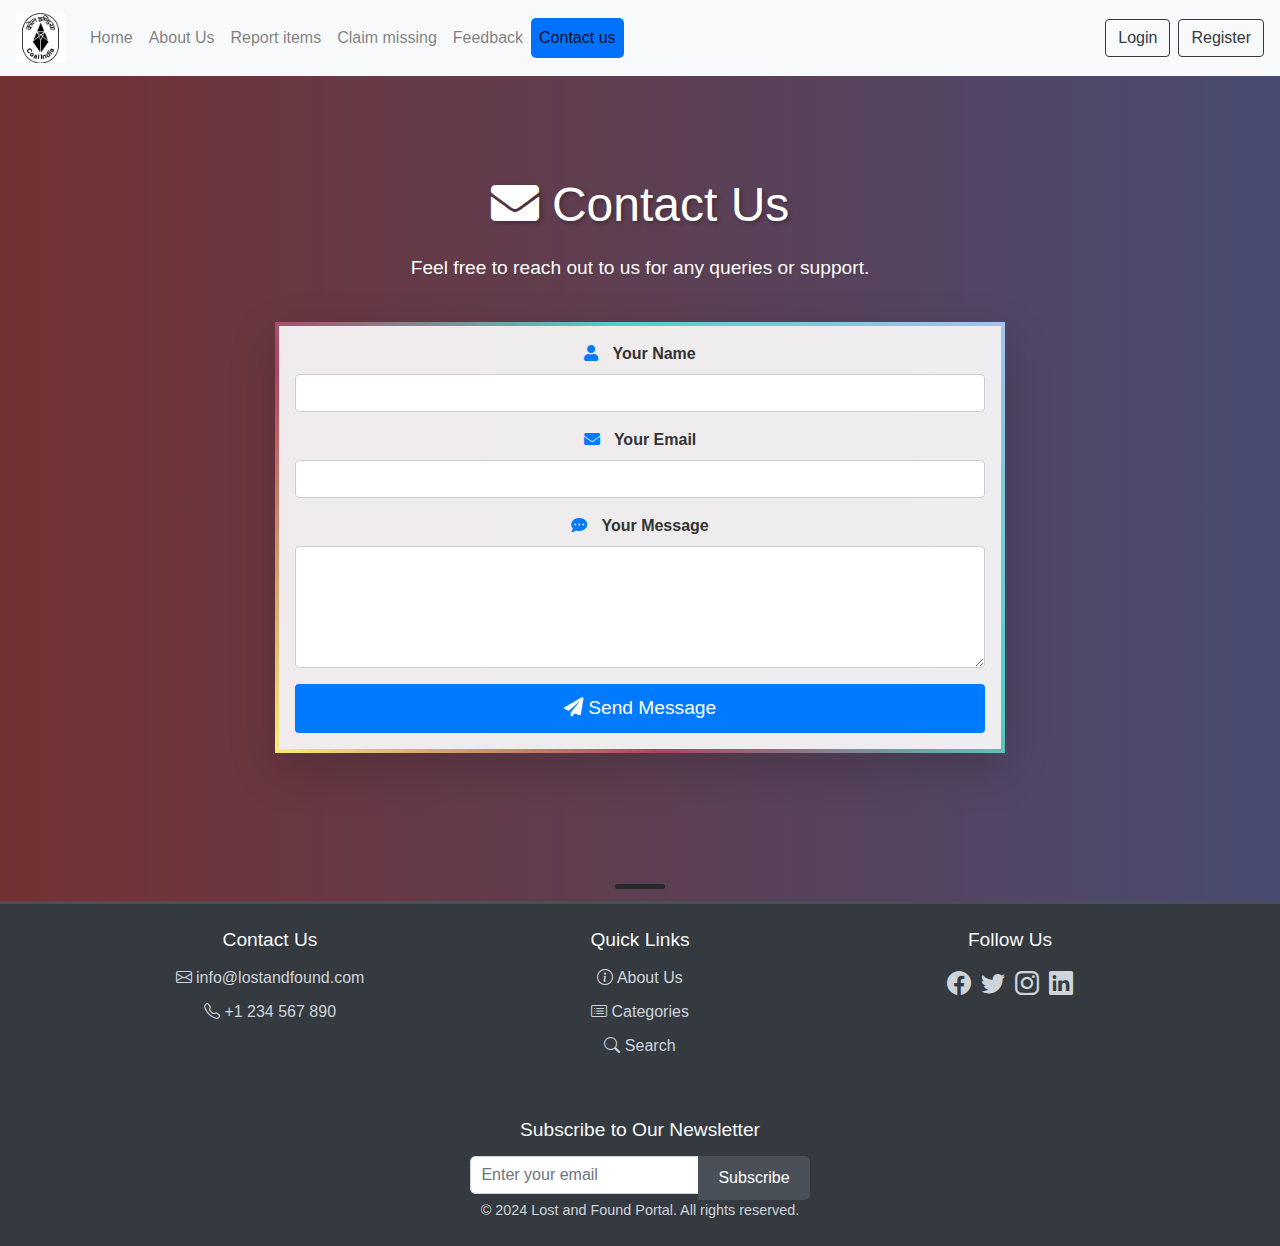
==== contact.html @ 64c1b1f4 "Add files via upload" ====
<!DOCTYPE html>
<html lang="en">
<head>
    <meta charset="UTF-8">
    <meta name="viewport" content="width=device-width, initial-scale=1.0">
    <title>Contact Us - Lost and Found Solutions Portal</title>
    <link rel="stylesheet" href="https://maxcdn.bootstrapcdn.com/bootstrap/4.5.2/css/bootstrap.min.css">
    <link rel="stylesheet" href="https://cdnjs.cloudflare.com/ajax/libs/font-awesome/5.15.4/css/all.min.css">
    <link rel="stylesheet" href="https://cdn.jsdelivr.net/npm/bootstrap-icons/font/bootstrap-icons.css">
    <link rel="stylesheet" href="styles.css">
</head>

<style>
    body {
        font-family: 'Roboto', sans-serif;
        margin: 0;
        padding: 0;
        background: linear-gradient(to right, #e66465, #9198e5);
    }

    .contact-section {
        padding: 100px 0;
        color: #fff;
        text-align: center;
        position: relative;
        background: url('contact-bg.jpg') no-repeat center center fixed;
        background-size: cover;
    }

    .contact-section::before {
        content: '';
        position: absolute;
        top: 0;
        left: 0;
        width: 100%;
        height: 100%;
        background: rgba(0, 0, 0, 0.5);
        z-index: 1;
    }

    .contact-section .container {
        position: relative;
        z-index: 2;
    }

    .contact-section .display-4 {
        font-size: 3em;
        margin-bottom: 20px;
        text-shadow: 2px 2px 4px rgba(0, 0, 0, 0.3);
        animation: text-glow 2s infinite alternate;
    }

    .contact-section .lead {
        font-size: 1.2em;
        margin-bottom: 40px;
        text-shadow: 1px 1px 2px rgba(0, 0, 0, 0.1);
    }

    .contact-card {
        background-color: rgba(255, 255, 255, 0.9);
        padding: 30px;
        border-radius: 8px;
        box-shadow: 0 4px 8px rgba(0, 0, 0, 0.1);
        transition: transform 0.3s, box-shadow 0.3s;
        position: relative;
        border: 4px solid transparent;
        border-image: linear-gradient(45deg, #f3ec78, #af4261, #4fd1c5, #a6c1ee) 1;
        border-image-slice: 1;
        animation: border-rotate 6s linear infinite;
    }

    @keyframes border-rotate {
        0% {
            border-image: linear-gradient(45deg, #f3ec78, #af4261, #4fd1c5, #a6c1ee) 1;
        }
        25% {
            border-image: linear-gradient(135deg, #f3ec78, #af4261, #4fd1c5, #a6c1ee) 1;
        }
        50% {
            border-image: linear-gradient(225deg, #f3ec78, #af4261, #4fd1c5, #a6c1ee) 1;
        }
        75% {
            border-image: linear-gradient(315deg, #f3ec78, #af4261, #4fd1c5, #a6c1ee) 1;
        }
        100% {
            border-image: linear-gradient(405deg, #f3ec78, #af4261, #4fd1c5, #a6c1ee) 1;
        }
    }

    .contact-card:hover {
        transform: translateY(-10px);
        box-shadow: 0 8px 16px rgba(0, 0, 0, 0.2);
    }

    .contact-card label {
        font-weight: bold;
        display: block;
        margin-bottom: 0.5rem;
        color: #333;
    }

    .contact-card .form-control {
        border: 1px solid #ccc;
        border-radius: 4px;
        padding: 0.75rem;
        margin-bottom: 1rem;
    }

    .contact-card .btn {
        font-size: 1.2em;
        padding: 10px 20px;
        border-radius: 4px;
        transition: background-color 0.3s, transform 0.3s;
    }

    .contact-card .btn-primary {
        background-color: #007bff;
        border: none;
    }

    .contact-card .btn-primary:hover {
        background-color: #0056b3;
        transform: translateY(-3px);
    }

    footer {
        background-color: #343a40;
        color: #fff;
        padding: 20px 0;
    }

    footer p {
        margin: 0;
    }

    @keyframes text-glow {
        0% {
            text-shadow: 2px 2px 4px rgba(0, 0, 0, 0.3), 0 0 10px rgba(255, 255, 255, 0.5);
        }
        100% {
            text-shadow: 2px 2px 4px rgba(0, 0, 0, 0.3), 0 0 20px rgba(255, 255, 255, 0.8);
        }
    }

    .contact-card .form-group label i {
        margin-right: 10px;
        color: #007bff;
        animation: icon-bounce 2s infinite;
    }

    @keyframes icon-bounce {
        0%, 100% {
            transform: translateY(0);
        }
        50% {
            transform: translateY(-10px);
        }
    }

</style>

<body>
    
    <!-- Navigation Bar -->
    <nav class="navbar navbar-expand-lg navbar-light bg-light">
        <a class="navbar-brand" href="#">
            <img src="image/bccl_logo.jpg" alt="BCCL Logo" class="d-inline-block align-top" height="50">
        </a>
        <button class="navbar-toggler" type="button" data-toggle="collapse" data-target="#navbarNav" aria-controls="navbarNav" aria-expanded="false" aria-label="Toggle navigation">
            <span class="navbar-toggler-icon"></span>
        </button>
        <div class="collapse navbar-collapse" id="navbarNav">
            <ul class="navbar-nav">
                <li class="nav-item">
                    <a class="nav-link" href="index.html">Home</a>
                </li>
                <li class="nav-item">
                    <a class="nav-link" href="about.html">About Us</a>
                </li>
                <li class="nav-item">
                    <a class="nav-link" href="report.html">Report items</a>
                </li>
                <li class="nav-item">
                    <a class="nav-link" href="claim.html">Claim missing</a>
                </li>
                <li class="nav-item">
                    <a class="nav-link" href="feedback.html">Feedback</a>
                </li>
                <li class="nav-item">
                    <a class="nav-link active" href="contact.html">Contact us</a>
                </li>
            </ul>
            <div class="d-flex">
                <button type="button" class="btn btn-outline-dark shadow-none me-lg-3 me-2 mr-2" data-toggle="modal" data-target="#loginModal">
                    Login
                </button>
                <button type="button" class="btn btn-outline-dark shadow-none me-lg-3" data-toggle="modal" data-target="#registerModal">
                    Register
                </button>
            </div>
        </div>
    </nav>

    <div class="modal fade" id="loginModal" data-backdrop="static" data-keyboard="false" tabindex="-1" aria-labelledby="staticBackdropLabel" aria-hidden="true">
        <div class="modal-dialog">
            <div class="modal-content">
                <form id="login-form">
                    <div class="modal-header">
                        <h5 class="modal-title d-flex align-items-center">
                            <i class="bi bi-person-circle fs-3 me-2"></i> User Login
                        </h5>
                        <button type="reset" class="btn-close shadow-none" data-dismiss="modal" aria-label="Close">x</button>
                    </div>
                    <div class="modal-body">
                        <div class="mb-3">
                            <label class="form-label">Email / Mobile</label>
                            <input type="text" name="email_mob" required class="form-control shadow-none">
                        </div>
                        <div class="mb-4">
                            <label class="form-label">Password</label>
                            <input type="password" name="pass" required class="form-control shadow-none">
                        </div>
                        <div class="d-flex align-items-center justify-content-between mb-2">
                            <button type="submit" class="btn btn-dark shadow-none">LOGIN</button>
                            <button type="button" class="btn text-secondary text-decoration-none shadow-none p-0" data-toggle="modal" data-target="#forgotModal" data-dismiss="modal">
                                Forget Password?
                            </button>
                        </div>
                    </div>
                    
                </form>
            
            </div>
        </div>
    </div>

    <div class="modal fade" id="registerModal" tabindex="-1" aria-labelledby="exampleModalLabel" aria-hidden="true">
        <div class="modal-dialog modal-lg">
            <div class="modal-content">
                <form id="register-form">
                    <div class="modal-header">
                        <h5 class="modal-title d-flex align-items-center">
                        <i class="bi bi-person-lines-fill fs-3 me-2"></i>User Registeration
                        </h5>
                        <button type="reset" class="btn-close shadow-none" data-dismiss="modal" aria-label="Close">x</button>
                    </div>
                    <div class="modal-body">
                        <span class="badge bg-light text-dark mb-3 text-wrap lh-base">
                        Note: Your details must match with your ID (Aadhaar card, passport, driving license, etc.)
                        that will required during check-in.
                        </span>
                        <div class="container-fluid">
                            <div class="row">
                                <div class="col-md-6 ps-0 mb-3">
                                    <label class="form-label">Name</label>
                                    <input name="name" type="text" class="form-control shadow-none" required>
                                </div>
                                <div class="col-md-6 p-0 mb-3">
                                    <label class="form-label">Email </label>
                                    <input name="email" type="email" class="form-control shadow-none" required>
                                </div>
                                <div class="col-md-6 ps-0 mb-3">
                                    <label class="form-label">Phone Number</label>
                                    <input name="phonenum" type="number" class="form-control shadow-none" required>
                                </div>
                                <div class="col-md-6 p-0 mb-3">
                                    <label class="form-label">Picture</label>
                                    <input name="profile" type="file" accept=".jpg, .jpeg, .png, .webp" class="form-control shadow-none" required>
                                </div>
                                <div class="col-md-12 p-0 mb-3">
                                    <label class="form-label">Address</label>
            
                                    <textarea name="address" class="form-control shadow-none" rows="1" required></textarea>
                                </div>
                                <div class="col-md-6 ps-0 mb-3">
                                    <label class="form-label">Pincode</label>
                                    <input name="pincode" type="number" class="form-control shadow-none" required>
                                </div>
                                <div class="col-md-6 p-0 mb-3">
                                    <label class="form-label">Date of birth</label>
                                    <input name="dob" type="date" class="form-control shadow-none" required>
                                </div>
                                <div class="col-md-6 ps-0 mb-3">
                                    <label class="form-label">Password</label>
                                    <input name="pass" type="password" class="form-control shadow-none" required>
                                </div>
                                <div class="col-md-6 p-0 mb-3">
                                    <label class="form-label">Confirm Password</label>
                                    <input name="cpass" type="password" class="form-control shadow-none" required>
                                </div>
                            
                            </div>
                        </div>
                        <div class="text-center my-1">
                            <button type="submit" class="btn btn-dark shadow-none">REGISTER</button>
                        </div>
                    </div>
            </form>
            </div>
        </div>
    </div>

    <div class="modal fade" id="forgotModal" data-backdrop="static" data-keyboard="false" tabindex="-1" aria-labelledby="staticBackdropLabel" aria-hidden="true">
        <div class="modal-dialog">
            <div class="modal-content">
                <form id="forgot-form">
                    <div class="modal-header">
                        <h5 class="modal-title d-flex align-items-center">
                            <i class="bi bi-person-circle fs-3 me-2"></i> Forgot Password
                        </h5>
                    </div>
                    <div class="modal-body">
                        <span class="badge bg-light text-dark mb-3 text-wrap lh-base">
                            Note: A link will be sent to your email to reset your password!
                        </span>
                        <div class="mb-4">
                            <label class="form-label">Email</label>
                            <input type="email" name="email" required class="form-control shadow-none">
                        </div>
                        <div class="mb-2 text-end">
                            <button type="button" class="btn shadow-none p-0 me-2" data-toggle="modal" data-target="#loginModal" data-dismiss="modal">
                                CANCEL
                            </button>
                            <button type="submit" class="btn btn-dark shadow-none">SEND LINK</button>
                        </div>
                    </div>
                    
                </form>
            
            </div>
        </div>
    </div>

    <!-- contact-section     -->
    <section class="contact-section">
        <div class="container">
            <h1 class="display-4 text-center"><i class="fas fa-envelope"></i> Contact Us</h1>
            <p class="lead text-center">Feel free to reach out to us for any queries or support.</p>
            <div class="row">
                <div class="col-md-8 offset-md-2">
                    <div class="contact-card shadow-lg p-3 mb-5 rounded">
                        <form id="contactForm">
                            <div class="form-group">
                                <label for="userName"><i class="fas fa-user"></i> Your Name</label>
                                <input type="text" class="form-control" id="userName" required>
                            </div>
                            <div class="form-group">
                                <label for="userEmail"><i class="fas fa-envelope"></i> Your Email</label>
                                <input type="email" class="form-control" id="userEmail" required>
                            </div>
                            <div class="form-group">
                                <label for="userMessage"><i class="fas fa-comment-dots"></i> Your Message</label>
                                <textarea class="form-control" id="userMessage" rows="4" required></textarea>
                            </div>
                            <button type="submit" class="btn btn-primary btn-block"><i class="fas fa-paper-plane"></i> Send Message</button>
                        </form>
                    </div>
                </div>
            </div>
        </div>
    </section>

    <!-- Advanced Footer -->
    <footer class="text-center py-4 advanced-footer">
        <div class="container">
            <div class="row">
                <div class="col-md-4">
                    <h5>Contact Us</h5>
                    <ul class="list-unstyled">
                        <li><a href="mailto:info@lostandfound.com"><i class="bi bi-envelope"></i> info@lostandfound.com</a></li>
                        <li><a href="tel:+1234567890"><i class="bi bi-telephone"></i> +1 234 567 890</a></li>
                    </ul>
                </div>
                <div class="col-md-4">
                    <h5>Quick Links</h5>
                    <ul class="list-unstyled">
                        <li><a href="#about-us"><i class="bi bi-info-circle"></i> About Us</a></li>
                        <li><a href="#categories"><i class="bi bi-card-list"></i> Categories</a></li>
                        <li><a href="#search"><i class="bi bi-search"></i> Search</a></li>
                    </ul>
                </div>
                <div class="col-md-4">
                    <h5>Follow Us</h5>
                    <ul class="list-unstyled social-icons">
                        <li><a href="#"><i class="bi bi-facebook"></i></a></li>
                        <li><a href="#"><i class="bi bi-twitter"></i></a></li>
                        <li><a href="#"><i class="bi bi-instagram"></i></a></li>
                        <li><a href="#"><i class="bi bi-linkedin"></i></a></li>
                    </ul>
                </div>
            </div>
            <div class="newsletter mt-4">
                <h5>Subscribe to Our Newsletter</h5>
                <form id="newsletterForm">
                    <div class="input-group">
                        <input type="email" class="form-control" placeholder="Enter your email" required>
                        <div class="input-group-append">
                            <button class="btn btn-primary" type="submit">Subscribe</button>
                        </div>
                    </div>
                </form>
            </div>
        </div>
        <p>&copy; 2024 Lost and Found Portal. All rights reserved.</p>
    </footer>

    <script src="https://code.jquery.com/jquery-3.5.1.slim.min.js"></script>
    <script src="https://cdn.jsdelivr.net/npm/@popperjs/core@2.5.3/dist/umd/popper.min.js"></script>
    <script src="https://maxcdn.bootstrapcdn.com/bootstrap/4.5.2/js/bootstrap.min.js"></script>
    <script src="scripts.js"></script>
</body>
</html>
---- styles.css ----
/* General Styles */
body {
    font-family: Arial, sans-serif;
    background-color: #d4dde7; /* Light gray background for better contrast */
}

.hero-section {
    background: url('image/background.jpg') no-repeat center center;
    background-size: cover;
    color: white;
    background-color: #f8f9fa;
    padding: 60px 0;
    text-align: center;
}
.navbar .active {
    background-color: #0072ff;
    border-radius: 5px;
}
.collapse .d-flex {
    margin-left: auto;
}


.hero-section h1 {
    font-size: 2.5rem;
    color: #fffde7;
}

.hero-section p {
    font-size: 1.2rem;
    color: #d9e4ed;
}

/* Search Bar Section */
.search-bar-section {
    position: relative;
    top: 10px; /* Adjust this value to position the search bar between hero and container */
    z-index: 10;
}

.search-bar {
    display: flex;
    justify-content: center;
    align-items: center;
    background: linear-gradient(to right, #f8f9fa, #ffffff);
    padding: 15px;
    border-radius: 15px;
    box-shadow: 0 4px 8px rgba(0, 0, 0, 0.1);
    transition: all 0.3s ease;
    width: 80%;
    margin: 0 auto;
}

.search-bar input {
    flex: 1;
    padding: 10px 15px;
    border-radius: 8px;
    border: 1px solid #ced4da;
    box-shadow: 0 2px 4px rgba(0, 0, 0, 0.1);
}

.search-bar button {
    padding: 10px 20px;
    margin-left: 10px;
    border: none;
    border-radius: 8px;
    background-color: #343a40;
    color: #ffffff;
    font-size: 1rem;
    cursor: pointer;
    transition: all 0.3s ease;
}

.search-bar button:hover {
    background-color: #495057;
}

/* About Us Section */
#about-us {
    padding: 40px 0;
    background: linear-gradient(to right, #f8f9fa, #ffffff);
    border-radius: 10px;
    box-shadow: 0 4px 8px rgba(0, 0, 0, 0.1);
    animation: float 3s ease-in-out infinite;
}

#about-us .animated-header {
    font-size: 2rem;
    text-align: center;
    color: #343a40;
    animation: textGlow 1.5s ease-in-out infinite alternate;
}

#about-us p {
    font-size: 1rem;
    color: #6c757d;
    align-items: center;
    margin: 0 10px 0 10px;
}

#about-us .animated-image {
    animation: float 3s ease-in-out infinite;
    width: 100%;
    height: auto;
}

/* Categories Section */
#categories {
    padding: 40px 0;
    background-color: #ffffff;
    border-radius: 10px;
    box-shadow: 0 4px 8px rgba(0, 0, 0, 0.1);
}

#categories .animated-header {
    font-size: 2rem;
    text-align: center;
    color: #343a40;
    animation: textGlow 1.5s ease-in-out infinite alternate;
}

.category-card {
    text-align: center;
    padding: 20px;
    border-radius: 10px;
    background: linear-gradient(to bottom right, #f8f9fa, #ffffff);
    box-shadow: 0 4px 8px rgba(0, 0, 0, 0.1);
    transition: transform 0.3s ease, box-shadow 0.3s ease;
    animation: float 3s ease-in-out infinite;
}

.category-card:hover {
    transform: translateY(-10px);
    box-shadow: 0 8px 16px rgba(0, 0, 0, 0.2);
}

.category-card img {
    width: 100%;
    height: auto;
    border-radius: 10px;
    margin-bottom: 15px;
}

.category-card h3 {
    font-size: 1.5rem;
    color: #343a40;
}

.category-card p {
    font-size: 1rem;
    color: #6c757d;
}

/* Footer */
footer {
    background-color: #343a40;
    color: #ffffff;
    padding: 40px 0;
    border-top: 3px solid #495057;
    position: relative;
}

footer .container {
    display: flex;
    flex-direction: column;
    align-items: center;
}

footer .row {
    width: 100%;
    display: flex;
    justify-content: space-around;
    margin-bottom: 20px;
}

footer h5 {
    font-size: 1.2rem;
    color: #f8f9fa;
    margin-bottom: 15px;
}

footer ul {
    list-style: none;
    padding: 0;
}

footer ul li {
    margin-bottom: 10px;
}

footer ul li a {
    color: #ced4da;
    text-decoration: none;
    transition: color 0.3s ease;
}

footer ul li a:hover {
    color: #ffffff;
}

footer p {
    font-size: 0.9rem;
    color: #ced4da;
}

footer::before {
    content: "";
    position: absolute;
    top: -20px;
    left: 50%;
    transform: translateX(-50%);
    width: 50px;
    height: 5px;
    background-color: #495057;
    border-radius: 5px;
}

/* Social Icons */
.social-icons {
    display: flex;
    justify-content: center;
    gap: 10px;
}

.social-icons li {
    display: inline-block;
}

.social-icons li a {
    font-size: 1.5rem;
    color: #ced4da;
    transition: color 0.3s ease;
}

.social-icons li a:hover {
    color: #ffffff;
}

/* Newsletter */
.newsletter {
    text-align: center;
    margin-top: 20px;
}

.newsletter form {
    display: flex;
    justify-content: center;
    align-items: center;
    gap: 10px;
}

.newsletter input {
    padding: 10px;
    border-radius: 5px;
    border: 1px solid #ced4da;
    flex: 1;
}

.newsletter button {
    padding: 10px 20px;
    border: none;
    border-radius: 5px;
    background-color: #495057;
    color: #ffffff;
    cursor: pointer;
    transition: background-color 0.3s ease;
}

.newsletter button:hover {
    background-color: #343a40;
}

/* Animations */
@keyframes float {
    0%, 100% {
        transform: translateY(0);
    }
    50% {
        transform: translateY(-10px);
    }
}

@keyframes textGlow {
    0%, 100% {
        text-shadow: 1px 1px 5px rgba(0, 0, 0, 0.2), 0 0 10px rgba(255, 0, 0, 0.7);
    }
    50% {
        text-shadow: 1px 1px 5px rgba(0, 0, 0, 0.2), 0 0 20px rgba(0, 255, 255, 0.7);
    }
}

/* Responsive Styles */
@media (max-width: 576px) {
    .hero-section h1 {
        font-size: 2rem;
    }
    
    .hero-section p {
        font-size: 1rem;
    }

    .search-bar input {
        width: 100%;
    }

    #about-us .row {
        flex-direction: column-reverse;
    }

    .category-card {
        margin-bottom: 20px;
    }
}

/* How It Works Section */
#how-it-works {
    background: linear-gradient(135deg, #00c6ff, #0072ff);
    perspective: 1000px; /* Perspective for 3D effect */
}

.how-it-works-wrapper {
    display: flex;
    gap: 15px;
    padding: 20px;
    transform-style: preserve-3d;
    overflow: hidden; /* Hide scrollbar */
    position: relative;
}

.how-it-works-card {
    background: linear-gradient(to bottom right, #ffffff, #e9ecef);
    padding: 20px;
    border-radius: 10px;
    box-shadow: 0 4px 8px rgba(0, 0, 0, 0.1);
    text-align: center;
    flex: 0 0 33.33%; /* Show three items at a time */
    margin-bottom: 20px;
    transition: transform 0.3s ease, box-shadow 0.3s ease;
    scroll-snap-align: start;
    transform: rotateY(20deg); /* 3D effect */
}

.how-it-works-card:hover {
    transform: scale(1.05) rotateY(0); /* Enhanced hover effect */
    box-shadow: 0 8px 16px rgba(0, 0, 0, 0.2);
}

.how-it-works-icon {
    font-size: 3rem;
    color: #007bff;
    margin-bottom: 10px;
}

.how-it-works-card h3 {
    font-size: 1.5rem;
    color: #343a40;
    margin-bottom: 10px;
}

.how-it-works-card p {
    font-size: 1rem;
    color: #6c757d;
}

.btn-black {
    background-color: #ffffff;
    border: 1px solid #ced4da;
    box-shadow: 0 4px 8px rgba(0, 0, 0, 0.1);
    font-size: 1.5rem;
}

@media (max-width: 768px) {
    .how-it-works-wrapper {
        flex-direction: column;
        overflow-x: hidden;
        overflow-y: auto;
    }

    .how-it-works-card {
        flex: 0 0 100%; /* Show one item at a time on small screens */
    }

    .arrow-container {
        display: none; /* Hide arrows on small screens */
    }
}

/* Testimonials Section */
#testimonials {
    background-color: #f8f9fa;
    padding: 60px 0;
}

.animated-header {
    font-family: 'Roboto', sans-serif;
    font-size: 2rem;
    color: #343a40;
    text-shadow: 1px 1px 2px rgba(0, 0, 0, 0.2);
    transform: rotateY(15deg);
    transition: transform 0.3s ease, color 0.3s ease;
}

.animated-header:hover {
    color: #007bff;
    transform: rotateY(0);
}

.testimonial-card {
    padding: 20px;
    border-radius: 10px;
    box-shadow: 0 4px 8px rgba(0, 0, 0, 0.1);
    text-align: center;
    margin-bottom: 20px;
    transition: transform 0.3s ease, box-shadow 0.3s ease;
}

.testimonial-card:hover {
    transform: translateY(-10px);
    box-shadow: 0 8px 16px rgba(0, 0, 0, 0.2);
}

.testimonial-icon {
    font-size: 3rem;
    color: #007bff;
    margin-bottom: 10px;
}

.testimonial-card p {
    font-size: 1rem;
    color: #343a40;
    margin-bottom: 10px;
}

.testimonial-card h5 {
    font-size: 1.25rem;
    color: #343a40;
    margin-bottom: 5px;
}

.testimonial-card small {
    font-size: 0.875rem;
    color: #6c757d;
}

.bg-light-blue {
    background-color: #e0f7fa;
}

.bg-light-green {
    background-color: #d0f0c0;
}

.bg-light-yellow {
    background-color: #fffde7;
}

/* General Styles for Sections */
.py-5 {
    padding: 60px 0;
}

.animated-header {
    font-family: 'Roboto', sans-serif;
    font-size: 2rem;
    color: #343a40;
    text-shadow: 1px 1px 2px rgba(0, 0, 0, 0.2);
    transform: rotateY(15deg);
    transition: transform 0.3s ease, color 0.3s ease;
}

.animated-header:hover {
    color: #007bff;
    transform: rotateY(0);
}

/* Latest Updates Section */
#latest-updates {
    background: linear-gradient(135deg, #ff7e5f, #feb47b);
    perspective: 1000px; /* Perspective for 3D effect */
}

.latest-updates-wrapper {
    display: flex;
    gap: 15px;
    padding: 20px;
    transform-style: preserve-3d;
    overflow: hidden; /* Hide scrollbar */
    position: relative;
}

.update-card {
    background: linear-gradient(to bottom right, #ffffff, #e9ecef);
    padding: 20px;
    border-radius: 10px;
    box-shadow: 0 4px 8px rgba(0, 0, 0, 0.1);
    text-align: center;
    flex: 0 0 33.33%; /* Show three items at a time */
    margin-bottom: 20px;
    transition: transform 0.3s ease, box-shadow 0.3s ease;
    scroll-snap-align: start;
    transform: rotateY(20deg); /* 3D effect */
}

.update-card:hover {
    transform: scale(1.05) rotateY(0); /* Enhanced hover effect */
    box-shadow: 0 8px 16px rgba(0, 0, 0, 0.2);
}

.update-icon {
    font-size: 3rem;
    color: #007bff;
    margin-bottom: 10px;
}

.update-card h3 {
    font-size: 1.5rem;
    color: #343a40;
    margin-bottom: 10px;
}

.update-card p {
    font-size: 1rem;
    color: #6c757d;
}

/* Chevron Arrows */
.btn-light {
    background-color: #ffffff;
    border: 1px solid #ced4da;
    box-shadow: 0 4px 8px rgba(0, 0, 0, 0.1);
    font-size: 1.5rem;
    padding: 10px;
}

.btn-light:hover {
    background-color: #e9ecef;
}

.position-relative {
    position: relative;
}

.position-absolute {
    position: absolute;
}

.translate-middle-y {
    transform: translateY(-50%);
}

.arrow-container {
    display: flex;
    justify-content: center;
    gap: 20px; /* Space between arrows */
    margin-top: 20px;
    margin-left: 86%;
}

/* Responsive Adjustments */
@media (max-width: 768px) {
    .latest-updates-wrapper {
        flex-direction: column;
        overflow-x: hidden;
        overflow-y: auto;
    }

    .update-card {
        flex: 0 0 100%; /* Show one item at a time on small screens */
    }

    .arrow-container {
        display: none; /* Hide arrows on small screens */
    }
}
/* Contact Us Section */
#contact-us {
    background-color: #f1f1f1;
    padding: 60px 0;
}

.animated-header {
    font-family: 'Roboto', sans-serif;
    font-size: 2rem;
    color: #343a40;
    text-shadow: 1px 1px 2px rgba(0, 0, 0, 0.2);
    transform: rotateY(15deg);
    transition: transform 0.3s ease, color 0.3s ease;
}

.animated-header:hover {
    color: #007bff;
    transform: rotateY(0);
}

.contact-details,
.contact-form {
    padding: 20px;
    border-radius: 10px;
    box-shadow: 0 4px 8px rgba(0, 0, 0, 0.1);
    margin-bottom: 20px;
}

.contact-details {
    background-color: #ffffff;
}

.contact-form {
    background-color: #ffffff;
}

.contact-details h3,
.contact-form h3 {
    font-size: 1.5rem;
    color: #343a40;
    margin-bottom: 15px;
}

.contact-details ul {
    list-style-type: none;
    padding: 0;
}

.contact-details ul li {
    font-size: 1rem;
    color: #6c757d;
    margin-bottom: 10px;
}

.contact-details ul li i {
    color: #007bff;
    margin-right: 10px;
}

.contact-form .form-group {
    margin-bottom: 15px;
}

.contact-form label {
    font-size: 1rem;
    color: #343a40;
}

.contact-form .form-control {
    border-radius: 5px;
    border: 1px solid #ced4da;
}

.contact-form .btn-primary {
    background-color: #007bff;
    border: none;
}

.contact-form .btn-primary:hover {
    background-color: #0056b3;
}


/* 3D Animation for Headers */
.animated-header {
    font-family: 'Roboto', sans-serif;
    font-size: 2rem;
    color: #343a40;
    text-shadow: 1px 1px 2px rgba(0, 0, 0, 0.2);
    transform: rotateY(15deg);
    transition: transform 0.3s ease, color 0.3s ease;
}

.animated-header:hover {
    color: #007bff;
    transform: rotateY(0);
}

/* Floating Animation */
@keyframes float {
    0% { transform: translateY(0); }
    50% { transform: translateY(-10px); }
    100% { transform: translateY(0); }
}

/* report-section */
.report-section {
    padding: 50px 0;
    background-color: #f4f4f4;
    background: url('image/background.jpg') no-repeat center center fixed;
        background-size: cover;
        color: #fff;
}

.report-section .display-4 {
    font-size: 3em;
    margin-bottom: 20px;
    text-transform: uppercase;
    letter-spacing: 1px;
    color: #0056b3;
    text-shadow: 2px 2px 4px rgba(0, 0, 0, 0.3);
    animation: color-change 5s infinite;
}

.report-section .lead {
    font-size: 1.2em;
    margin-bottom: 40px;
    color: #555;
    text-shadow: 1px 1px 2px rgba(0, 0, 0, 0.1);
    animation: fade-in 3s forwards;
}

@keyframes color-change {
    0% {
        color: #0056b3;
    }
    25% {
        color: #008cba;
    }
    50% {
        color: #00c2cb;
    }
    75% {
        color: #0056b3;
    }
    100% {
        color: #008cba;
    }
}

@keyframes fade-in {
    0% {
        opacity: 0;
    }
    100% {
        opacity: 1;
    }
}

.report-card {
    background-color: #fff;
    padding: 30px;
    border-radius: 8px;
    box-shadow: 0 4px 8px rgba(0, 0, 0, 0.1);
    transition: transform 0.3s, box-shadow 0.3s;
}

.report-card:hover {
    transform: translateY(-10px);
    box-shadow: 0 8px 16px rgba(0, 0, 0, 0.2);
}

.report-card h3 {
    font-size: 1.5em;
    margin-bottom: 20px;
    color: #333;
    display: flex;
    align-items: center;
    justify-content: center;
}

.report-card h3 i {
    margin-right: 10px;
    color: #ff8c00;
}

.report-card .form-group label {
    font-weight: bold;
    color: #555;
}

.report-card .form-control {
    border: 1px solid #ccc;
    border-radius: 4px;
}

.report-card .btn {
    font-size: 1.2em;
    padding: 10px 20px;
    border-radius: 4px;
    transition: background-color 0.3s, transform 0.3s;
}

.report-card .btn-primary {
    background-color: #007bff;
    border: none;
}

.report-card .btn-primary:hover {
    background-color: #0056b3;
    transform: translateY(-3px);
}

.report-card .btn-success {
    background-color: #28a745;
    border: none;
}

.report-card .btn-success:hover {
    background-color: #218838;
    transform: translateY(-3px);
}
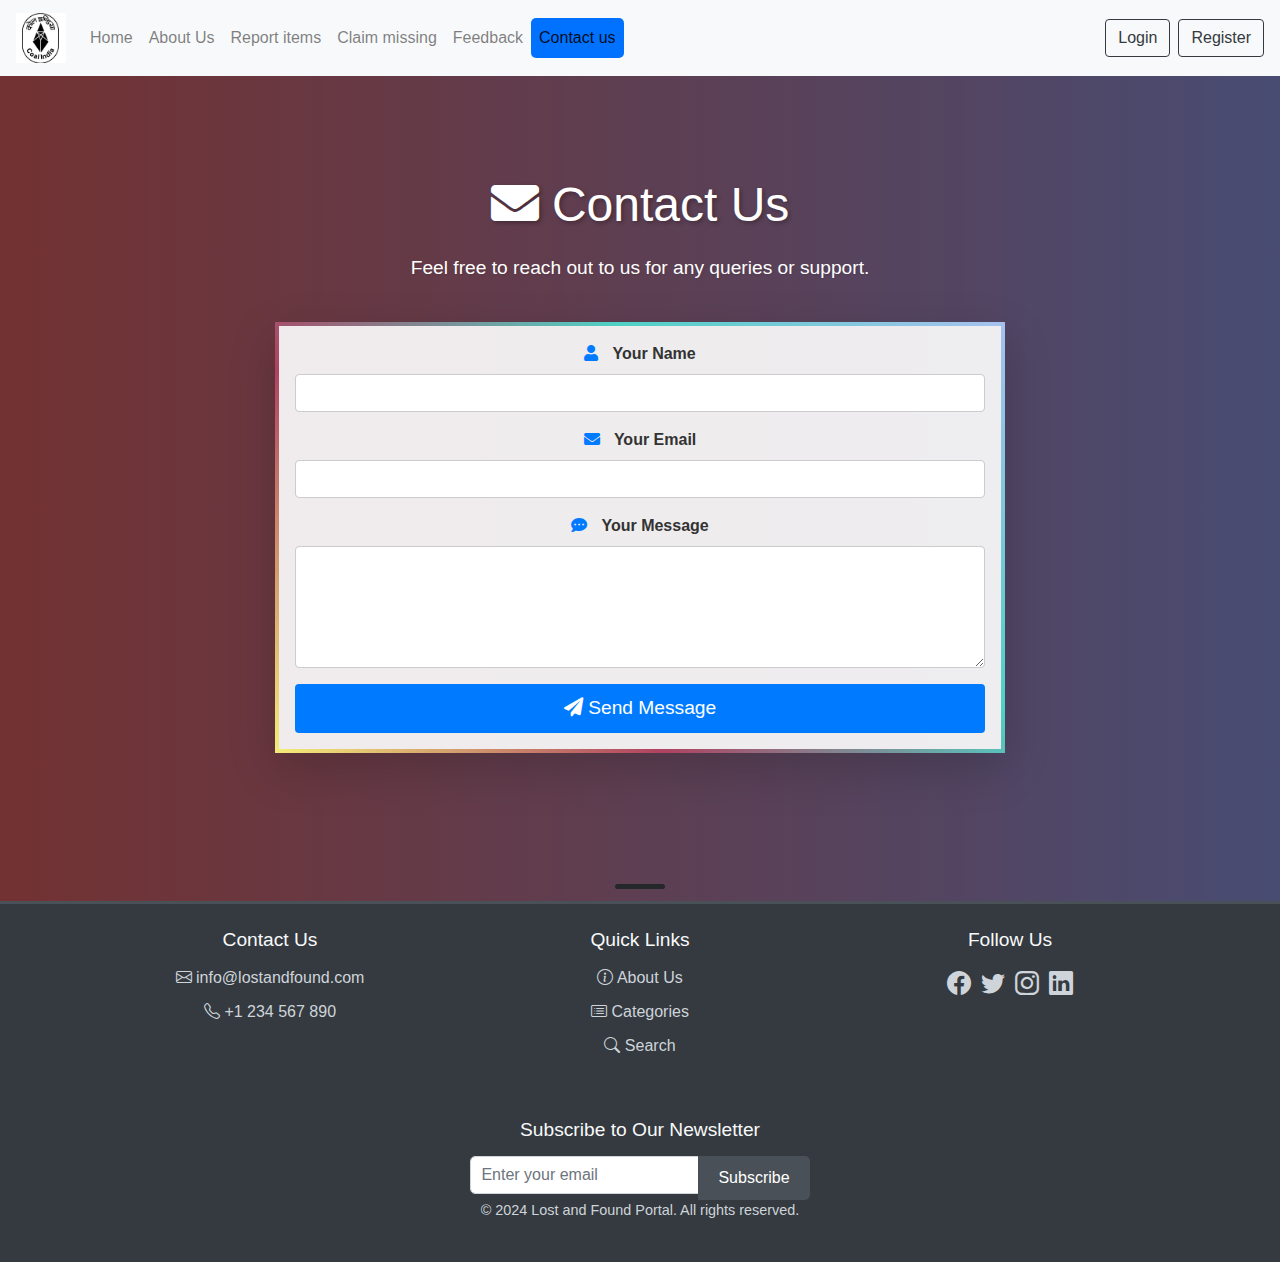
==== commit 46080a1f: "Update contact.html" ====
--- a/contact.html
+++ b/contact.html
@@ -23,7 +23,7 @@
         color: #fff;
         text-align: center;
         position: relative;
-        background: url('contact-bg.jpg') no-repeat center center fixed;
+        background: url('pexels-pixabay-33153.jpg') no-repeat center center fixed;
         background-size: cover;
     }
 
@@ -86,7 +86,7 @@
             border-image: linear-gradient(405deg, #f3ec78, #af4261, #4fd1c5, #a6c1ee) 1;
         }
     }
-
+    
     .contact-card:hover {
         transform: translateY(-10px);
         box-shadow: 0 8px 16px rgba(0, 0, 0, 0.2);
@@ -123,22 +123,18 @@
         transform: translateY(-3px);
     }
 
-    footer {
-        background-color: #343a40;
-        color: #fff;
-        padding: 20px 0;
-    }
-
-    footer p {
-        margin: 0;
-    }
-
     @keyframes text-glow {
         0% {
-            text-shadow: 2px 2px 4px rgba(0, 0, 0, 0.3), 0 0 10px rgba(255, 255, 255, 0.5);
+            transform: rotateX(0deg) rotateY(0deg);
+            text-shadow: 2px 2px 4px rgba(0, 0, 0, 0.3), 0 0 10px rgba(255, 255, 255, 0.3);
+        }
+        50% {
+            transform: rotateX(180deg) rotateY(180deg);
+            text-shadow: 2px 2px 4px rgba(0, 0, 0, 0.3), 0 0 20px rgba(255, 255, 255, 0.5);
         }
         100% {
-            text-shadow: 2px 2px 4px rgba(0, 0, 0, 0.3), 0 0 20px rgba(255, 255, 255, 0.8);
+            transform: rotateX(3600deg) rotateY(360deg);
+            text-shadow: 2px 2px 4px rgba(0, 0, 0, 0.3), 0 0 30px rgba(255, 255, 255, 0.8);
         }
     }
 
@@ -374,7 +370,7 @@
                 <div class="col-md-4">
                     <h5>Quick Links</h5>
                     <ul class="list-unstyled">
-                        <li><a href="#about-us"><i class="bi bi-info-circle"></i> About Us</a></li>
+                        <li><a href="about.html"><i class="bi bi-info-circle"></i> About Us</a></li>
                         <li><a href="#categories"><i class="bi bi-card-list"></i> Categories</a></li>
                         <li><a href="#search"><i class="bi bi-search"></i> Search</a></li>
                     </ul>
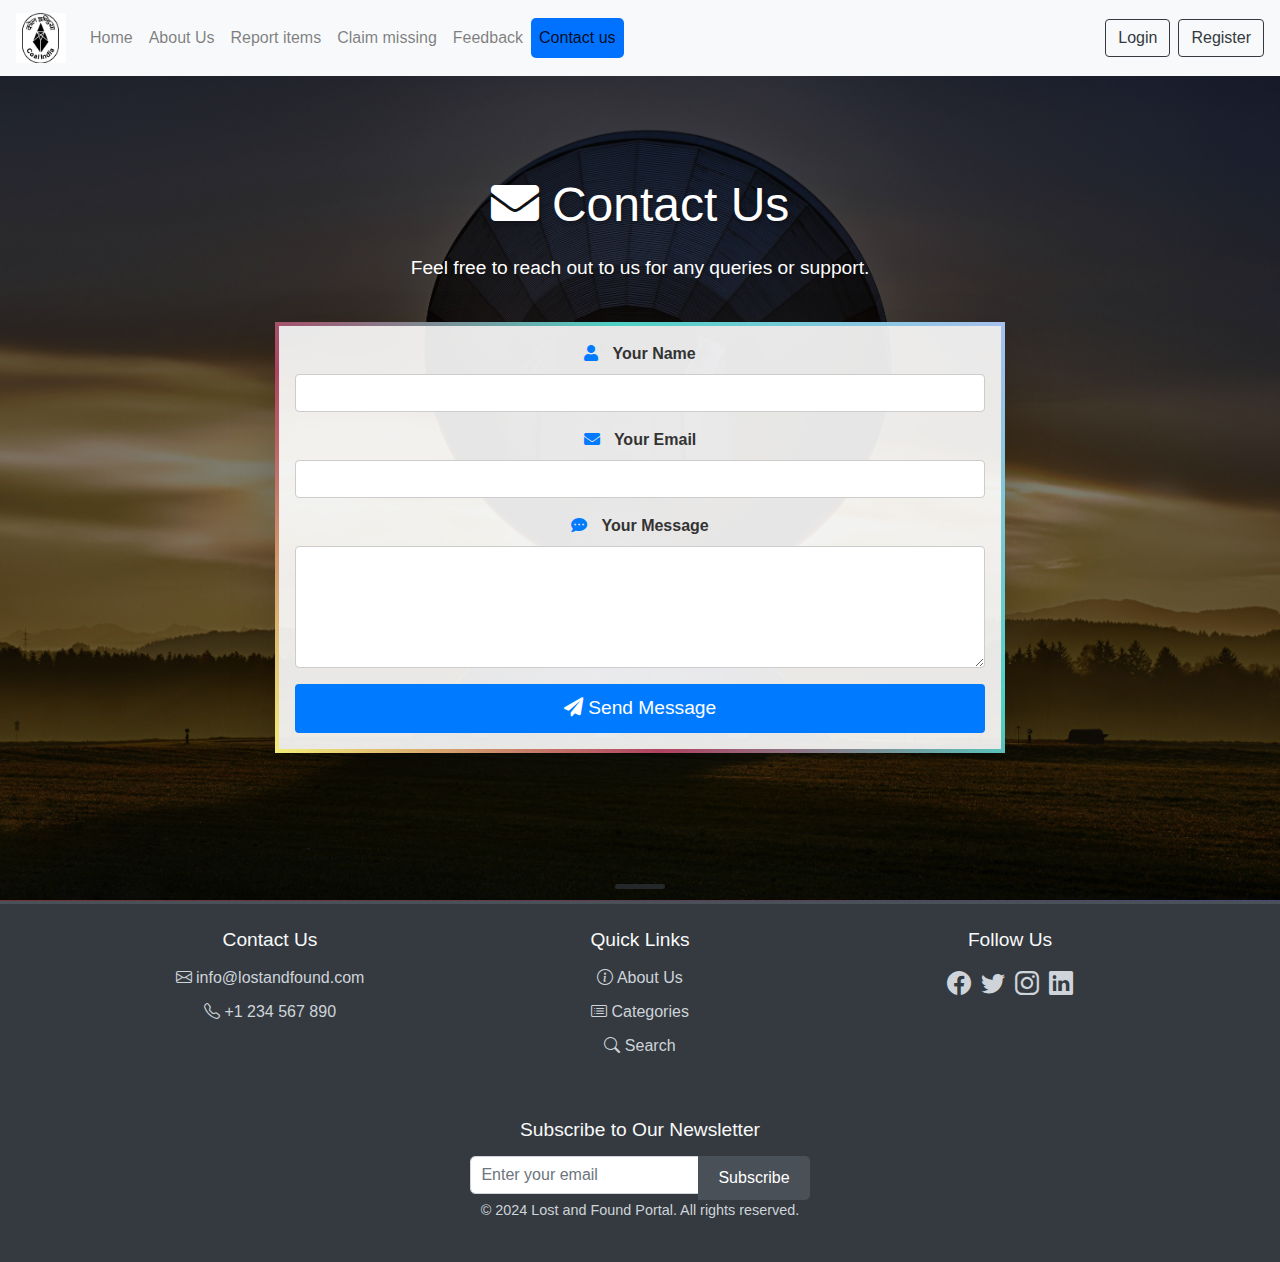
==== commit e860f5b8: "Update contact.html" ====
--- a/contact.html
+++ b/contact.html
@@ -23,7 +23,7 @@
         color: #fff;
         text-align: center;
         position: relative;
-        background: url('pexels-pixabay-33153.jpg') no-repeat center center fixed;
+        background: url('image/pexels-pixabay-33153.jpg') no-repeat center center fixed;
         background-size: cover;
     }
 
@@ -86,7 +86,7 @@
             border-image: linear-gradient(405deg, #f3ec78, #af4261, #4fd1c5, #a6c1ee) 1;
         }
     }
-    
+
     .contact-card:hover {
         transform: translateY(-10px);
         box-shadow: 0 8px 16px rgba(0, 0, 0, 0.2);
@@ -370,7 +370,7 @@
                 <div class="col-md-4">
                     <h5>Quick Links</h5>
                     <ul class="list-unstyled">
-                        <li><a href="about.html"><i class="bi bi-info-circle"></i> About Us</a></li>
+                        <li><a href="#about-us"><i class="bi bi-info-circle"></i> About Us</a></li>
                         <li><a href="#categories"><i class="bi bi-card-list"></i> Categories</a></li>
                         <li><a href="#search"><i class="bi bi-search"></i> Search</a></li>
                     </ul>
